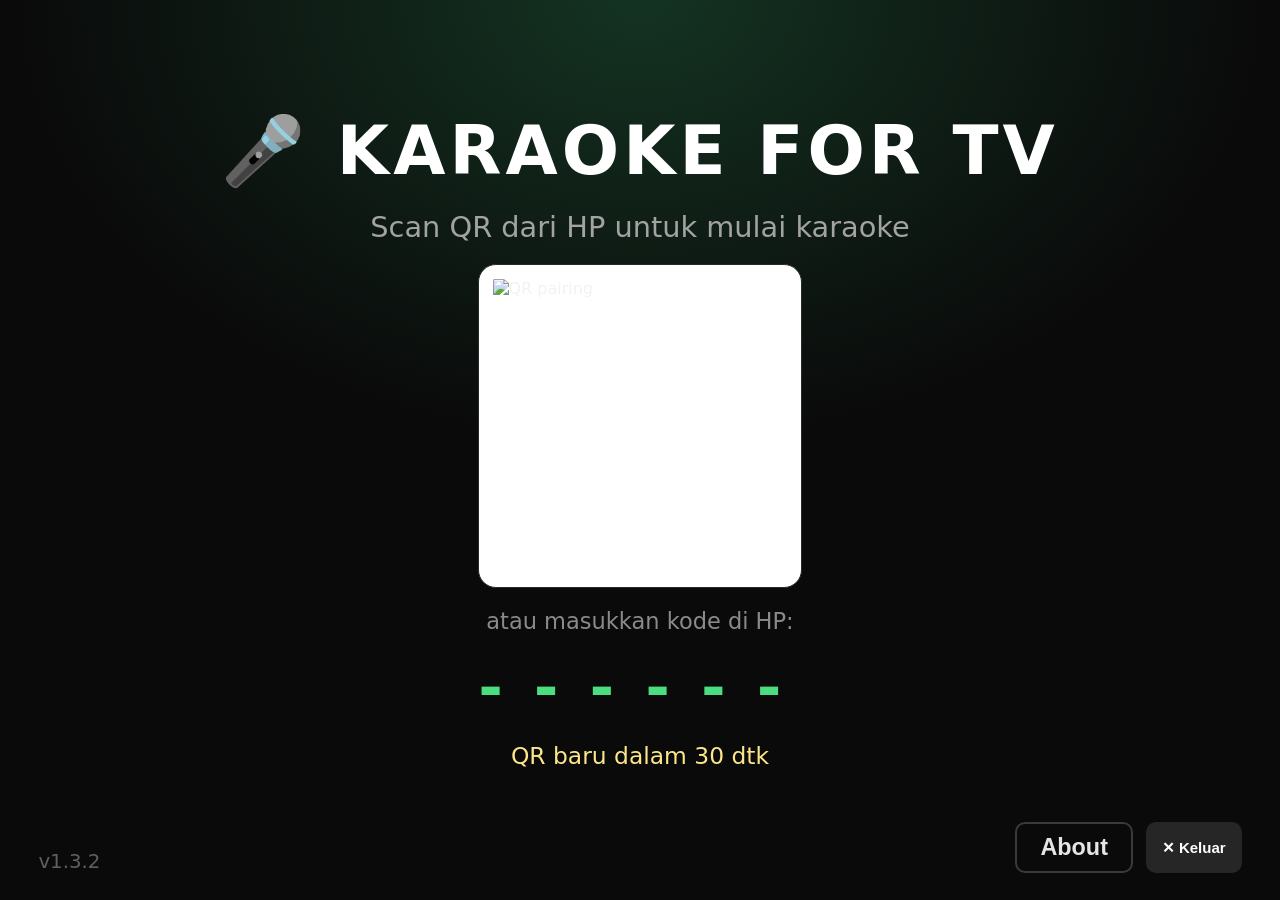
==== web/index.html @ 5122403e "v1.3.3: label fitur eksperimental di tombol mic HP" ====
<!DOCTYPE html>
<html lang="id">
<head>
<meta charset="utf-8">
<meta name="viewport" content="width=device-width, initial-scale=1, maximum-scale=1, user-scalable=no">
<title>Karaoke</title>
<link rel="stylesheet" href="style.css">
</head>
<body>

<!-- ============ MODE TV ============ -->
<div id="tvView" class="hidden">
  <!-- Indikator mic HP (v1.3.0): muncul saat mic HP ON, kecil di pojok -->
  <div id="micBadge" class="mic-badge hidden">🎤 MIC HP ON</div>
  <!-- Layar tunggu -->
  <div id="waitScreen" class="wait-screen">
    <div class="wait-title">🎤 KARAOKE FOR TV</div>
    <div class="wait-sub">Scan QR dari HP untuk mulai karaoke</div>
    <img id="qrImg" class="qr-img" src="/qr.png" alt="QR pairing">
    <div class="wait-code-label">atau masukkan kode di HP:</div>
    <div id="pairCode" class="wait-code">------</div>
    <div id="qrCountdown" class="wait-countdown">QR baru dalam 30 dtk</div>
    <div id="waitIp" class="wait-ip"></div>
    <div class="wait-version" id="tvVersion">v1.3.1</div>
    <div class="wait-actions">
      <button id="btnAboutWait" class="btn ghost-tv">About</button>
      <button id="btnExitWait" class="btn exit-btn">✕ Keluar</button>
    </div>
  </div>
  <!-- Layar player -->
  <div id="playerScreen" class="player-screen hidden">
    <div id="playerWrap"><div id="player"></div></div>
    <div id="nowBar" class="now-bar">
      <div class="now-text">
        <div id="nowTitle" class="now-title"></div>
        <div id="nextTitle" class="now-next"></div>
      </div>
      <button id="btnExitPlayer" class="btn small danger-outline">Keluar</button>
    </div>
  </div>
</div>

<!-- ============ MODE PHONE ============ -->
<div id="phoneView" class="hidden">
  <header class="phone-header">
    <div class="phone-title">🎤 Karaoke Remote</div>
    <div class="conn-right">
      <button id="btnDisconnect" class="btn small danger-outline">Putus</button>
      <div id="connDot" class="conn-dot off" title="status koneksi"></div>
    </div>
  </header>
  <div id="connMsg" class="conn-msg">Menghubungkan ke TV…</div>

  <!-- Mic HP (v1.3.0, default volume 50% sejak v1.3.1): ON = suara HP
       dikirim ke TV, keluar lewat speaker TV. OFF = pakai mic wireless
       beneran di sisi TV. Slider di samping tombol = volume mic
       (0-100%), berlaku langsung saat mic ON. -->
  <section class="mic-sec">
    <div class="mic-row">
      <button id="btnMic" class="btn mic">🎤 Mic HP: OFF</button>
      <span class="mic-exp">fitur eksperimental</span>
      <input id="micVolSlider" type="range" min="0" max="100" value="50" title="Volume mic">
      <span id="micVolVal">50</span>
    </div>
    <div id="micStatus" class="mic-status"></div>
  </section>

  <section class="search-box">
    <input id="searchInput" type="search" placeholder="Cari lagu karaoke…" enterkeyhint="search">
    <button id="searchBtn" class="btn primary">Cari</button>
  </section>
  <div id="searchStatus" class="search-status"></div>
  <div id="results" class="results"></div>

  <section id="npCard" class="np-card hidden">
    <div class="np-label">SEDANG DIPUTAR</div>
    <div id="npTitle" class="np-title">—</div>
    <div id="npProgress" class="np-progress"><div id="npBar" class="np-bar"></div></div>
    <div id="npTime" class="np-time">0:00 / 0:00</div>
    <div class="np-hint">ketuk bilah di atas untuk loncat ke bagian lagu</div>
    <div class="np-controls">
      <button id="btnPrev" class="btn ctrl" title="Sebelumnya">⏮</button>
      <button id="btnPlayPause" class="btn ctrl big" title="Putar/Jeda">⏸</button>
      <button id="btnNext" class="btn ctrl" title="Berikutnya">⏭</button>
      <button id="btnReplay" class="btn ctrl" title="Putar ulang">↺</button>
    </div>
    <div class="vol-row">
      <span>🔈</span>
      <input id="volSlider" type="range" min="0" max="100" value="80">
      <span>🔊</span>
      <span id="volVal">80</span>
    </div>
  </section>

  <section class="queue-sec">
    <div class="queue-head">
      <span>Antrean (<span id="queueCount">0</span>)</span>
      <button id="btnClearQueue" class="btn small danger">Bersihkan</button>
    </div>
    <div id="queueList" class="queue-list"></div>
  </section>

  <button id="btnRescan" class="btn ghost hidden" onclick="rescanQr()">Scan Ulang QR TV</button>

  <footer class="phone-footer">
    <button id="btnAboutPhone" class="btn ghost small">About</button>
    <button id="btnExitPhone" class="btn ghost small danger-outline">Keluar</button>
    <span class="phone-version" id="phoneVersion">v1.3.1</span>
  </footer>
</div>

<!-- ============ ABOUT (dipakai TV + HP) ============ -->
<div id="aboutModal" class="about-modal hidden">
  <div class="about-card">
    <div id="aboutTitle" class="about-title">🎤 Karaoke for TV</div>
    <div id="aboutVersion" class="about-version">Versi 1.1.0</div>
    <p class="about-desc">Karaoke di TV, dikontrol dari HP. Cari lagu tanpa mengganggu layar yang sedang karaoke, dan susun playlist untuk putaran berikutnya.</p>
    <ul class="about-list">
      <li>Cari lagu dari HP tanpa ganggu layar</li>
      <li>Susun playlist untuk putaran berikutnya</li>
      <li>Pasang &amp; konek mudah — scan QR sekali</li>
      <li>Ringan di perangkat</li>
      <li>Support Android 7 ke atas, HP lawas pun bisa</li>
      <li>Tanpa API · Tanpa login · Gratis</li>
    </ul>
    <button id="btnAboutClose" class="btn primary about-close">Tutup</button>
    <button id="btnCheckUpdate" class="btn ghost about-close">Cek update</button>
    <div id="updateCheckStatus" class="update-status"></div>
  </div>
</div>

<!-- ============ UPDATE (dipakai TV + HP) ============ -->
<div id="updateModal" class="about-modal hidden">
  <div class="about-card">
    <div id="updateTitle" class="about-title">Update tersedia</div>
    <div id="updateVersion" class="about-version"></div>
    <p id="updateNotes" class="about-desc"></p>
    <div id="updateStatus" class="update-status"></div>
    <div id="updateProgress" class="update-progress hidden">
      <div class="update-progress-track"><div id="updateProgressBar" class="update-progress-bar"></div></div>
      <div id="updateProgressText" class="update-progress-text"></div>
    </div>
    <button id="btnUpdateNow" class="btn primary about-close">Update sekarang</button>
    <button id="btnUpdateLater" class="btn ghost about-close">Nanti</button>
  </div>
</div>

<script src="app.js"></script>
</body>
</html>
---- web/style.css ----
* { box-sizing: border-box; margin: 0; padding: 0; }
html, body { height: 100%; }
body { background: #0a0a0a; color: #f2f2f2; font-family: system-ui, -apple-system, "Segoe UI", Roboto, sans-serif; }
.hidden { display: none !important; }
button { cursor: pointer; }

/* ---------- TV ---------- */
#tvView { width: 100vw; height: 100vh; overflow: hidden; }
.wait-screen { width: 100%; height: 100%; position: relative; display: flex; flex-direction: column; align-items: center; justify-content: center; gap: 2.2vh; background: radial-gradient(120vh 85vh at 50% 0%, #143322 0%, #0a0a0a 58%, #0a0a0a 100%); }
.wait-version { position: absolute; left: 3vw; bottom: 3vh; font-size: 2.2vh; color: #5f5f5f; }
.wait-actions { position: absolute; right: 3vw; bottom: 3vh; display: flex; gap: 1vw; }
.btn.ghost-tv { background: transparent; border: 2px solid #3a3a3a; color: #e5e5e5; font-size: 2.6vh; padding: 1.1vh 1.8vw; border-radius: 10px; }
.exit-btn { background: transparent; border: 2px solid #b91c1c; color: #f87171; font-size: 2.6vh; padding: 1.1vh 1.8vw; border-radius: 10px; }
/* cincin fokus yang jelas buat navigasi D-pad remot TV */
#tvView button:focus { outline: 3px solid #4ade80; outline-offset: 2px; }
.wait-countdown { font-size: 2.6vh; color: #fde68a; }
.wait-title { font-size: 7.5vh; font-weight: 800; letter-spacing: .06em; color: #fff; }
.wait-sub { font-size: 3.2vh; color: #a3a3a3; }
.qr-img { width: 36vh; height: 36vh; background: #fff; padding: 1.5vh; border-radius: 2vh; border: 1px solid #2a2a2a; }
.wait-code-label { font-size: 2.5vh; color: #8a8a8a; }
.wait-code { font-size: 6.5vh; font-weight: 800; letter-spacing: .35em; color: #4ade80; font-family: ui-monospace, monospace; }
.wait-ip { font-size: 2.1vh; color: #5f5f5f; }
.player-screen { width: 100%; height: 100%; position: relative; background: #000; }
#playerWrap, #player { width: 100%; height: 100%; }
#playerWrap iframe { width: 100%; height: 100%; border: 0; }
.now-bar { position: absolute; left: 0; right: 0; bottom: 0; padding: 2.5vh 3vw; background: linear-gradient(transparent, rgba(0,0,0,.85)); display: flex; align-items: flex-end; justify-content: space-between; gap: 2vw; }
.now-text { flex: 1; min-width: 0; }
.now-title { font-size: 4.2vh; font-weight: 700; }
.now-next { font-size: 2.6vh; color: #c9c9c9; margin-top: .6vh; }

/* ---------- Mic HP (v1.3.0) ---------- */
.mic-sec { margin: 2px 0 14px; }
.mic-row { display: flex; align-items: center; gap: 10px; }
.mic-row .btn.mic { flex: 1 1 auto; width: auto; }
.mic-row input[type=range] { flex: 0 0 110px; accent-color: #ef4444; }
#micVolVal { font-size: 13px; color: #c9c9c9; width: 30px; text-align: right; flex-shrink: 0; }
.btn.mic { font-size: 16px; padding: 14px; background: #2e2e2e; }
.btn.mic.on { background: #b91c1c; }
.mic-exp { font-size: 11px; color: #e8b64c; border: 1px solid #e8b64c; border-radius: 999px; padding: 3px 8px; flex-shrink: 0; white-space: nowrap; }
.mic-status { font-size: 13px; color: #9a9a9a; margin-top: 6px; min-height: 16px; }
/* indikator mic di layar TV: badge kecil pojok kanan atas */
.mic-badge { position: fixed; top: 2vh; right: 2vw; z-index: 40; background: rgba(185,28,28,.92); color: #fff; font-size: 2.4vh; font-weight: 800; padding: .8vh 1.4vw; border-radius: 999px; }

/* ---------- Phone ---------- */
#phoneView { min-height: 100vh; padding: 12px 14px 40px; background: #0e0e0e; }
.phone-header { display: flex; align-items: center; justify-content: space-between; padding: 6px 2px 12px; }
.phone-title { font-size: 20px; font-weight: 800; }
.conn-right { display: flex; align-items: center; gap: 10px; }
.btn.danger-outline { background: transparent; border: 1px solid #b91c1c; color: #f87171; }
.conn-dot { width: 14px; height: 14px; border-radius: 50%; background: #f59e0b; }
.conn-dot.on { background: #22c55e; }
.conn-dot.off { background: #ef4444; }
.conn-msg { font-size: 13px; color: #9a9a9a; margin-bottom: 12px; }
.search-box { display: flex; gap: 8px; }
.search-box input { flex: 1; padding: 12px; font-size: 16px; border-radius: 10px; border: 1px solid #2e2e2e; background: #1a1a1a; color: #fff; outline: none; }
.btn { border: 0; border-radius: 10px; padding: 12px 16px; font-size: 15px; font-weight: 700; background: #262626; color: #fff; }
.btn.primary { background: #16a34a; }
.btn.danger { background: #b91c1c; }
.btn.small { padding: 8px 12px; font-size: 13px; }
.btn.ghost { background: transparent; border: 1px solid #555; width: 100%; margin-top: 16px; }
.search-status { font-size: 13px; color: #9a9a9a; margin: 10px 2px; min-height: 16px; }
.results { display: flex; flex-direction: column; gap: 8px; }
.result-item { display: flex; gap: 10px; align-items: center; background: #1a1a1a; border: 1px solid #262626; border-radius: 12px; padding: 8px; }
.result-item img { width: 96px; height: 54px; object-fit: cover; border-radius: 8px; background: #000; }
.result-info { flex: 1; min-width: 0; }
.result-title { font-size: 14px; font-weight: 700; line-height: 1.3; display: -webkit-box; -webkit-line-clamp: 2; -webkit-box-orient: vertical; overflow: hidden; }
.result-meta { font-size: 12px; color: #9a9a9a; margin-top: 4px; }
.result-add { font-size: 22px; width: 40px; height: 40px; border-radius: 50%; border: 0; background: #16a34a; color: #fff; flex-shrink: 0; }
.np-card { background: #1a1a1a; border: 1px solid #262626; border-radius: 14px; padding: 14px; margin: 16px 0; }
.np-label { font-size: 11px; letter-spacing: .12em; color: #9a9a9a; margin-bottom: 6px; }
.np-title { font-size: 16px; font-weight: 700; line-height: 1.35; }
.np-progress { position: relative; height: 12px; background: #444; border-radius: 6px; margin: 12px 0 6px; cursor: pointer; }
.np-progress::before { content: ''; position: absolute; left: 0; right: 0; top: -12px; bottom: -12px; }
.np-bar { height: 100%; width: 0%; background: #22c55e; border-radius: 6px; }
.np-time { font-size: 12px; color: #9a9a9a; text-align: right; }
.np-hint { font-size: 11px; color: #777; margin-top: 4px; }
.np-controls { display: flex; justify-content: center; gap: 14px; margin: 12px 0; }
.btn.ctrl { width: 52px; height: 52px; border-radius: 50%; font-size: 20px; padding: 0; background: #2e2e2e; }
.btn.ctrl.big { width: 64px; height: 64px; font-size: 24px; background: #16a34a; }
.vol-row { display: flex; align-items: center; gap: 10px; }
.vol-row input[type=range] { flex: 1; accent-color: #22c55e; }
#volVal { font-size: 13px; color: #c9c9c9; width: 26px; text-align: right; }
.queue-sec { margin-top: 8px; }
.queue-head { display: flex; justify-content: space-between; align-items: center; font-size: 15px; font-weight: 700; margin-bottom: 8px; }
.queue-list { display: flex; flex-direction: column; gap: 8px; }
.queue-item { display: flex; gap: 10px; align-items: center; background: #1a1a1a; border: 1px solid #262626; border-radius: 12px; padding: 8px; }
.phone-footer { display: flex; align-items: center; gap: 8px; margin-top: 24px; padding-top: 16px; border-top: 1px solid #222; }
.phone-footer .btn { width: auto; margin-top: 0; }
.phone-version { margin-left: auto; font-size: 12px; color: #666; }

/* ---------- About (TV + HP) ---------- */
.about-modal { position: fixed; inset: 0; background: rgba(0,0,0,.72); display: flex; align-items: center; justify-content: center; z-index: 50; padding: 16px; }
.about-card { background: #161616; border: 1px solid #2a2a2a; border-radius: 16px; padding: 24px; width: min(92vw, 560px); max-height: 88vh; overflow-y: auto; }
.about-title { font-size: 22px; font-weight: 800; }
.about-version { font-size: 13px; color: #8a8a8a; margin: 4px 0 12px; }
.about-desc { font-size: 15px; line-height: 1.5; color: #c9c9c9; margin-bottom: 14px; }
.about-list { list-style: none; margin-bottom: 18px; }
.about-list li { font-size: 14px; line-height: 1.45; color: #d4d4d4; padding: 3px 0; }
.about-list li::before { content: '✓ '; color: #22c55e; font-weight: 700; }
.about-close { width: 100%; }
.about-card .btn.ghost { margin-top: 8px; }
.update-status { font-size: 13px; color: #9a9a9a; margin: 10px 2px 0; min-height: 16px; }
.update-progress { margin: 12px 2px 4px; }
.update-progress-track { height: 10px; border-radius: 6px; background: #2a2a2a; overflow: hidden; }
.update-progress-bar { height: 100%; width: 0; border-radius: 6px; background: #22c55e; }
.update-progress-text { font-size: 13px; color: #9a9a9a; margin-top: 6px; min-height: 16px; }
.btn:disabled { opacity: .45; }
/* di TV: dialog lebih besar biar kebaca dari sofa */
.mode-tv .about-card { width: min(92vw, 640px); padding: 4vh 3vw; }
.mode-tv .about-title { font-size: 5vh; }
.mode-tv .about-version { font-size: 2.6vh; }
.mode-tv .about-desc { font-size: 3vh; }
.mode-tv .about-list li { font-size: 2.9vh; padding: .6vh 0; }
.mode-tv .about-close { font-size: 3vh; padding: 1.6vh; }
.mode-tv .update-status { font-size: 2.6vh; }
.mode-tv .update-progress-track { height: 2vh; }
.mode-tv .update-progress-text { font-size: 2.6vh; }
.queue-item img { width: 64px; height: 36px; object-fit: cover; border-radius: 6px; background: #000; }
.queue-item .result-title { font-size: 13px; }
.queue-remove { font-size: 18px; width: 34px; height: 34px; border-radius: 50%; border: 0; background: #3a3a3a; color: #fff; flex-shrink: 0; }
.queue-empty { font-size: 13px; color: #777; padding: 6px 2px; }
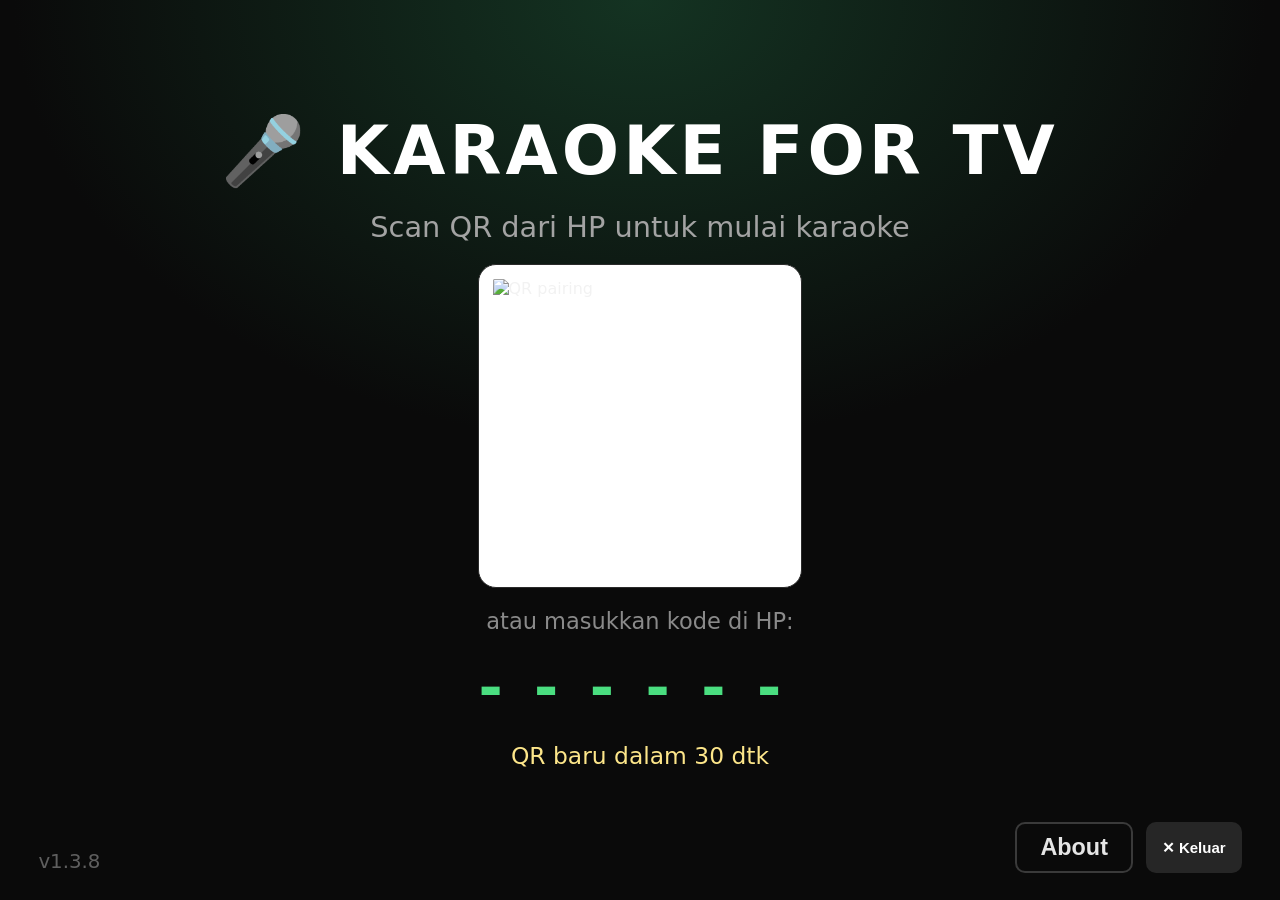
==== commit 770625ff: "v1.3.8: tema Sistem/Gelap/Terang untuk Remote" ====
--- a/web/index.html
+++ b/web/index.html
@@ -21,7 +21,7 @@
     <div id="pairCode" class="wait-code">------</div>
     <div id="qrCountdown" class="wait-countdown">QR baru dalam 30 dtk</div>
     <div id="waitIp" class="wait-ip"></div>
-    <div class="wait-version" id="tvVersion">v1.3.1</div>
+    <div class="wait-version" id="tvVersion">v1.3.8</div>
     <div class="wait-actions">
       <button id="btnAboutWait" class="btn ghost-tv">About</button>
       <button id="btnExitWait" class="btn exit-btn">✕ Keluar</button>
@@ -45,6 +45,7 @@
   <header class="phone-header">
     <div class="phone-title">🎤 Karaoke Remote</div>
     <div class="conn-right">
+      <button id="btnTheme" class="btn small" title="Tema tampilan">🎨 Sistem</button>
       <button id="btnDisconnect" class="btn small danger-outline">Putus</button>
       <div id="connDot" class="conn-dot off" title="status koneksi"></div>
     </div>
@@ -105,7 +106,7 @@
   <footer class="phone-footer">
     <button id="btnAboutPhone" class="btn ghost small">About</button>
     <button id="btnExitPhone" class="btn ghost small danger-outline">Keluar</button>
-    <span class="phone-version" id="phoneVersion">v1.3.1</span>
+    <span class="phone-version" id="phoneVersion">v1.3.8</span>
   </footer>
 </div>
 
@@ -145,6 +146,18 @@
   </div>
 </div>
 
+<!-- ============ TEMA (mode HP saja, v1.3.8) ============ -->
+<div id="themeModal" class="about-modal hidden">
+  <div class="about-card">
+    <div class="about-title">🎨 Tema tampilan</div>
+    <p class="about-desc">Pilih tampilan Remote. "Sistem" ikut pengaturan HP.</p>
+    <button class="btn theme-opt about-close" data-theme-opt="system">🖥️ Sistem<span class="theme-check"></span></button>
+    <button class="btn theme-opt about-close" data-theme-opt="dark">🌙 Gelap<span class="theme-check"></span></button>
+    <button class="btn theme-opt about-close" data-theme-opt="light">☀️ Terang<span class="theme-check"></span></button>
+    <button id="btnThemeClose" class="btn ghost about-close">Tutup</button>
+  </div>
+</div>
+
 <script src="app.js"></script>
 </body>
 </html>
--- a/web/style.css
+++ b/web/style.css
@@ -119,3 +119,48 @@
 .queue-item .result-title { font-size: 13px; }
 .queue-remove { font-size: 18px; width: 34px; height: 34px; border-radius: 50%; border: 0; background: #3a3a3a; color: #fff; flex-shrink: 0; }
 .queue-empty { font-size: 13px; color: #777; padding: 6px 2px; }
+
+/* ---------- Tema terang, mode HP saja (v1.3.8) ----------
+   Cuma aktif kalau body mode-phone + class theme-light (diatur JS
+   dari pilihan Sistem/Gelap/Terang). TV selalu gelap, tidak kena. */
+.theme-opt { text-align: left; }
+.theme-opt .theme-check { float: right; color: #22c55e; font-weight: 800; }
+.theme-opt.active { outline: 2px solid #16a34a; }
+body.mode-phone.theme-light { background: #f4f4f5; color: #171717; }
+body.mode-phone.theme-light #phoneView { background: #f4f4f5; }
+body.mode-phone.theme-light .btn { background: #e4e4e7; color: #171717; }
+body.mode-phone.theme-light .btn.primary { background: #16a34a; color: #fff; }
+body.mode-phone.theme-light .btn.danger { background: #b91c1c; color: #fff; }
+body.mode-phone.theme-light .btn.danger-outline { background: transparent; border: 1px solid #b91c1c; color: #b91c1c; }
+body.mode-phone.theme-light .btn.ghost { background: transparent; border: 1px solid #a1a1aa; color: #171717; }
+body.mode-phone.theme-light .btn.ctrl { background: #e4e4e7; color: #171717; }
+body.mode-phone.theme-light .btn.ctrl.big { background: #16a34a; color: #fff; }
+body.mode-phone.theme-light .btn.mic { background: #e4e4e7; color: #171717; }
+body.mode-phone.theme-light .btn.mic.on { background: #b91c1c; color: #fff; }
+body.mode-phone.theme-light .search-box input { background: #fff; border: 1px solid #d4d4d8; color: #171717; }
+body.mode-phone.theme-light .search-box input::placeholder { color: #a1a1aa; }
+body.mode-phone.theme-light .result-item,
+body.mode-phone.theme-light .queue-item,
+body.mode-phone.theme-light .np-card { background: #fff; border: 1px solid #e4e4e7; }
+body.mode-phone.theme-light .result-meta,
+body.mode-phone.theme-light .conn-msg,
+body.mode-phone.theme-light .search-status,
+body.mode-phone.theme-light .np-label,
+body.mode-phone.theme-light .np-time,
+body.mode-phone.theme-light .np-hint,
+body.mode-phone.theme-light .mic-status,
+body.mode-phone.theme-light .queue-empty { color: #71717a; }
+body.mode-phone.theme-light .np-progress { background: #d4d4d8; }
+body.mode-phone.theme-light .mic-exp { color: #b45309; border: 1px solid #d97706; }
+body.mode-phone.theme-light #micVolVal,
+body.mode-phone.theme-light #volVal { color: #52525b; }
+body.mode-phone.theme-light .queue-remove { background: #e4e4e7; color: #171717; }
+body.mode-phone.theme-light .phone-footer { border-top: 1px solid #e4e4e7; }
+body.mode-phone.theme-light .phone-version { color: #a1a1aa; }
+body.mode-phone.theme-light .about-card { background: #fff; border: 1px solid #e4e4e7; }
+body.mode-phone.theme-light .about-version { color: #a1a1aa; }
+body.mode-phone.theme-light .about-desc { color: #52525b; }
+body.mode-phone.theme-light .about-list li { color: #3f3f46; }
+body.mode-phone.theme-light .update-status,
+body.mode-phone.theme-light .update-progress-text { color: #71717a; }
+body.mode-phone.theme-light .update-progress-track { background: #e4e4e7; }
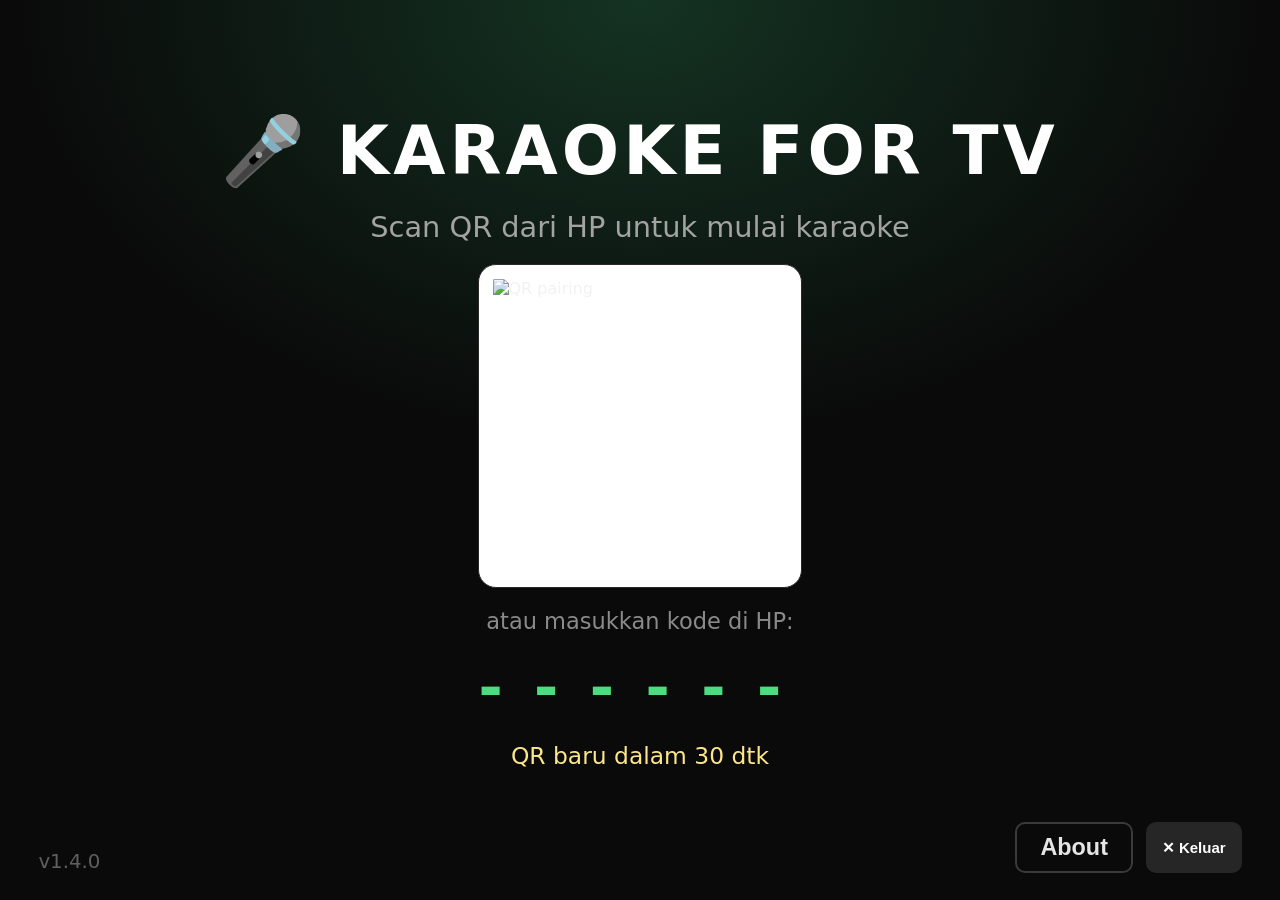
==== commit 9bd781f1: "v1.4.0: tab Playlist di Remote" ====
--- a/web/index.html
+++ b/web/index.html
@@ -21,7 +21,7 @@
     <div id="pairCode" class="wait-code">------</div>
     <div id="qrCountdown" class="wait-countdown">QR baru dalam 30 dtk</div>
     <div id="waitIp" class="wait-ip"></div>
-    <div class="wait-version" id="tvVersion">v1.3.8</div>
+    <div class="wait-version" id="tvVersion">v1.4.0</div>
     <div class="wait-actions">
       <button id="btnAboutWait" class="btn ghost-tv">About</button>
       <button id="btnExitWait" class="btn exit-btn">✕ Keluar</button>
@@ -66,6 +66,14 @@
     <div id="micStatus" class="mic-status"></div>
   </section>
 
+  <!-- v1.4.0: dua tab kiri-kanan. Kiri = Cari (pencarian + sedang
+       diputar), kanan = Playlist (antrean tersimpan di HP). -->
+  <nav class="phone-tabs">
+    <button id="tabBtnCari" class="tab-btn active">🔍 Cari</button>
+    <button id="tabBtnPlaylist" class="tab-btn">🎵 Playlist (<span id="tabPlaylistCount">0</span>)</button>
+  </nav>
+
+  <div id="tabCari">
   <section class="search-box">
     <input id="searchInput" type="search" placeholder="Cari lagu karaoke…" enterkeyhint="search">
     <button id="searchBtn" class="btn primary">Cari</button>
@@ -92,21 +100,29 @@
       <span id="volVal">80</span>
     </div>
   </section>
+  </div>
 
+  <div id="tabPlaylist" class="hidden">
+  <!-- v1.4.0: playlist tersimpan di HP. Tombol ini SATU-SATUNYA jalan
+       playlist masuk ke TV, tidak ada kirim otomatis saat sambung. -->
+  <button id="btnPlayPlaylist" class="btn primary playlist-play">▶ Putar playlist ke TV</button>
+  <div id="playlistStatus" class="playlist-status"></div>
   <section class="queue-sec">
     <div class="queue-head">
-      <span>Antrean (<span id="queueCount">0</span>)</span>
+      <span>Playlist (<span id="queueCount">0</span>)</span>
       <button id="btnClearQueue" class="btn small danger">Bersihkan</button>
     </div>
     <div id="queueList" class="queue-list"></div>
   </section>
+  <button id="btnDeleteSaved" class="btn ghost small danger-outline">Hapus simpanan playlist</button>
+  </div>
 
   <button id="btnRescan" class="btn ghost hidden" onclick="rescanQr()">Scan Ulang QR TV</button>
 
   <footer class="phone-footer">
     <button id="btnAboutPhone" class="btn ghost small">About</button>
     <button id="btnExitPhone" class="btn ghost small danger-outline">Keluar</button>
-    <span class="phone-version" id="phoneVersion">v1.3.8</span>
+    <span class="phone-version" id="phoneVersion">v1.4.0</span>
   </footer>
 </div>
 
--- a/web/style.css
+++ b/web/style.css
@@ -164,3 +164,13 @@
 body.mode-phone.theme-light .update-status,
 body.mode-phone.theme-light .update-progress-text { color: #71717a; }
 body.mode-phone.theme-light .update-progress-track { background: #e4e4e7; }
+
+/* ---------- Tab Cari / Playlist (v1.4.0) ---------- */
+.phone-tabs { display: flex; gap: 8px; margin: 2px 0 14px; }
+.tab-btn { flex: 1; border: 1px solid #2e2e2e; border-radius: 10px; padding: 12px 8px; font-size: 15px; font-weight: 700; background: #1a1a1a; color: #9a9a9a; }
+.tab-btn.active { background: #16a34a; border-color: #16a34a; color: #fff; }
+.playlist-play { width: 100%; margin-bottom: 8px; }
+.playlist-status { font-size: 13px; color: #9a9a9a; margin: 0 2px 10px; min-height: 16px; }
+body.mode-phone.theme-light .tab-btn { background: #fff; border: 1px solid #e4e4e7; color: #71717a; }
+body.mode-phone.theme-light .tab-btn.active { background: #16a34a; border-color: #16a34a; color: #fff; }
+body.mode-phone.theme-light .playlist-status { color: #71717a; }
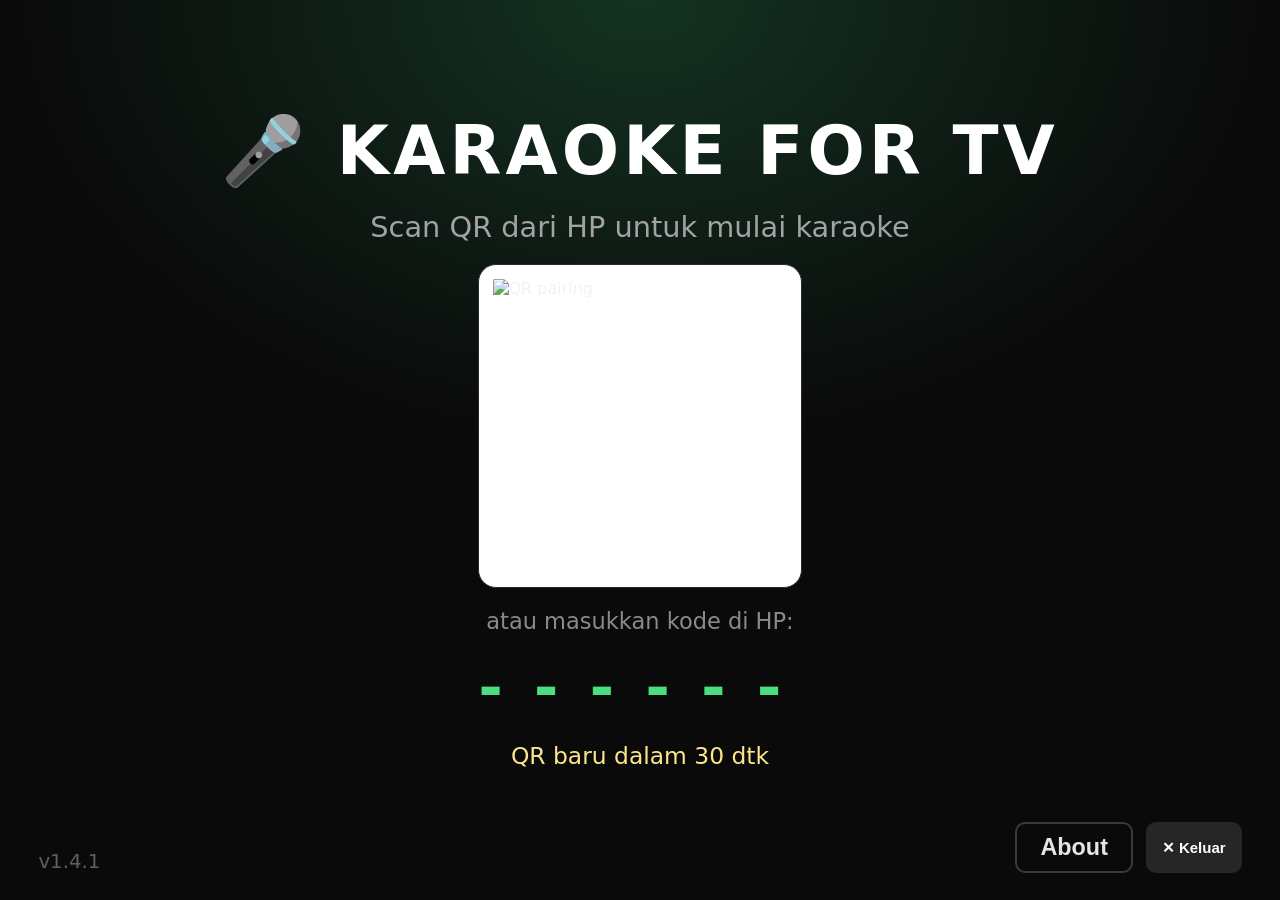
==== commit f35c01c1: "v1.4.1: perbaikan playlist (koleksi tersimpan + tombol Putar anti-ganda)" ====
--- a/web/index.html
+++ b/web/index.html
@@ -21,7 +21,7 @@
     <div id="pairCode" class="wait-code">------</div>
     <div id="qrCountdown" class="wait-countdown">QR baru dalam 30 dtk</div>
     <div id="waitIp" class="wait-ip"></div>
-    <div class="wait-version" id="tvVersion">v1.4.0</div>
+    <div class="wait-version" id="tvVersion">v1.4.1</div>
     <div class="wait-actions">
       <button id="btnAboutWait" class="btn ghost-tv">About</button>
       <button id="btnExitWait" class="btn exit-btn">✕ Keluar</button>
@@ -66,7 +66,7 @@
     <div id="micStatus" class="mic-status"></div>
   </section>
 
-  <!-- v1.4.0: dua tab kiri-kanan. Kiri = Cari (pencarian + sedang
+  <!-- v1.4.1: dua tab kiri-kanan. Kiri = Cari (pencarian + sedang
        diputar), kanan = Playlist (antrean tersimpan di HP). -->
   <nav class="phone-tabs">
     <button id="tabBtnCari" class="tab-btn active">🔍 Cari</button>
@@ -103,7 +103,7 @@
   </div>
 
   <div id="tabPlaylist" class="hidden">
-  <!-- v1.4.0: playlist tersimpan di HP. Tombol ini SATU-SATUNYA jalan
+  <!-- v1.4.1: playlist tersimpan di HP. Tombol ini SATU-SATUNYA jalan
        playlist masuk ke TV, tidak ada kirim otomatis saat sambung. -->
   <button id="btnPlayPlaylist" class="btn primary playlist-play">▶ Putar playlist ke TV</button>
   <div id="playlistStatus" class="playlist-status"></div>
@@ -122,7 +122,7 @@
   <footer class="phone-footer">
     <button id="btnAboutPhone" class="btn ghost small">About</button>
     <button id="btnExitPhone" class="btn ghost small danger-outline">Keluar</button>
-    <span class="phone-version" id="phoneVersion">v1.4.0</span>
+    <span class="phone-version" id="phoneVersion">v1.4.1</span>
   </footer>
 </div>
 
--- a/web/style.css
+++ b/web/style.css
@@ -165,7 +165,7 @@
 body.mode-phone.theme-light .update-progress-text { color: #71717a; }
 body.mode-phone.theme-light .update-progress-track { background: #e4e4e7; }
 
-/* ---------- Tab Cari / Playlist (v1.4.0) ---------- */
+/* ---------- Tab Cari / Playlist (v1.4.1) ---------- */
 .phone-tabs { display: flex; gap: 8px; margin: 2px 0 14px; }
 .tab-btn { flex: 1; border: 1px solid #2e2e2e; border-radius: 10px; padding: 12px 8px; font-size: 15px; font-weight: 700; background: #1a1a1a; color: #9a9a9a; }
 .tab-btn.active { background: #16a34a; border-color: #16a34a; color: #fff; }
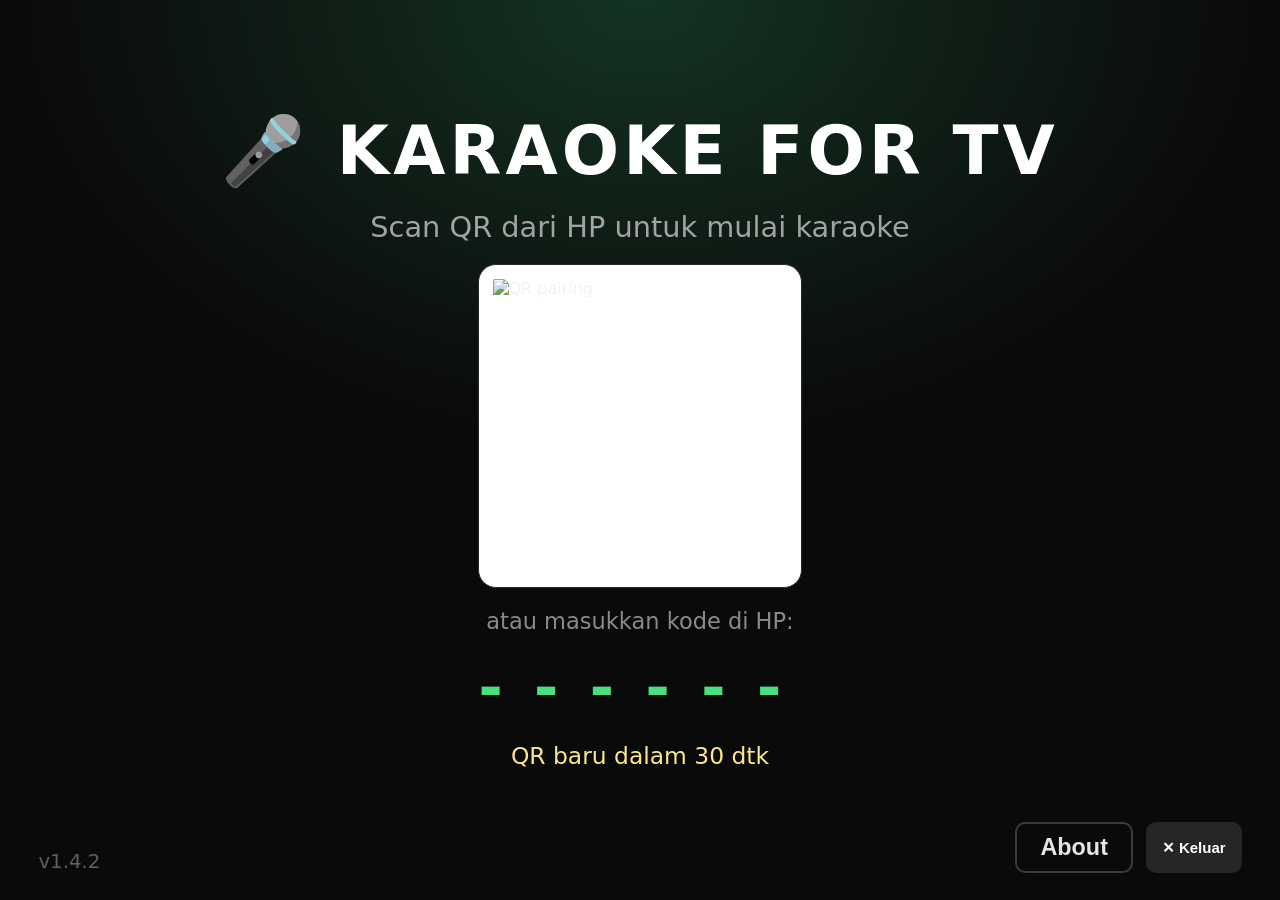
==== commit d6d4b712: "v1.4.2: fix koneksi sesudah update (WS port + restart service)" ====
--- a/web/index.html
+++ b/web/index.html
@@ -21,7 +21,7 @@
     <div id="pairCode" class="wait-code">------</div>
     <div id="qrCountdown" class="wait-countdown">QR baru dalam 30 dtk</div>
     <div id="waitIp" class="wait-ip"></div>
-    <div class="wait-version" id="tvVersion">v1.4.1</div>
+    <div class="wait-version" id="tvVersion">v1.4.2</div>
     <div class="wait-actions">
       <button id="btnAboutWait" class="btn ghost-tv">About</button>
       <button id="btnExitWait" class="btn exit-btn">✕ Keluar</button>
@@ -122,7 +122,7 @@
   <footer class="phone-footer">
     <button id="btnAboutPhone" class="btn ghost small">About</button>
     <button id="btnExitPhone" class="btn ghost small danger-outline">Keluar</button>
-    <span class="phone-version" id="phoneVersion">v1.4.1</span>
+    <span class="phone-version" id="phoneVersion">v1.4.2</span>
   </footer>
 </div>
 
@@ -174,6 +174,6 @@
   </div>
 </div>
 
-<script src="app.js"></script>
+<script src="app.js?v=1.4.2"></script>
 </body>
 </html>
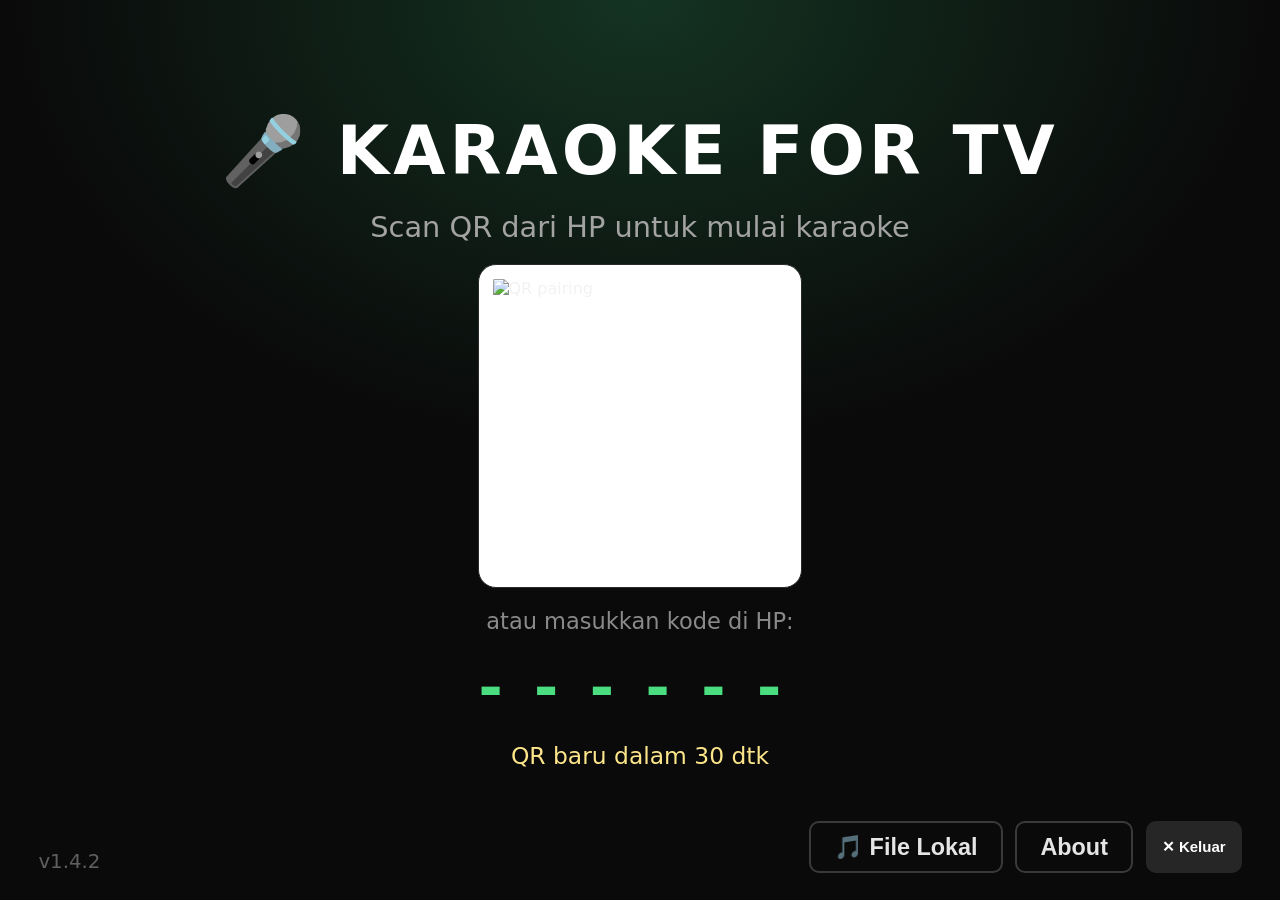
==== commit 0188c256: "v1.4.3: transpose video + pilih folder lagu" ====
--- a/web/index.html
+++ b/web/index.html
@@ -23,6 +23,7 @@
     <div id="waitIp" class="wait-ip"></div>
     <div class="wait-version" id="tvVersion">v1.4.2</div>
     <div class="wait-actions">
+      <button id="btnLocalWait" class="btn ghost-tv">🎵 File Lokal</button>
       <button id="btnAboutWait" class="btn ghost-tv">About</button>
       <button id="btnExitWait" class="btn exit-btn">✕ Keluar</button>
     </div>
@@ -35,8 +36,41 @@
         <div id="nowTitle" class="now-title"></div>
         <div id="nextTitle" class="now-next"></div>
       </div>
+      <button id="btnLocalPlayer" class="btn small">🎵 Nada</button>
       <button id="btnExitPlayer" class="btn small danger-outline">Keluar</button>
     </div>
+  </div>
+</div>
+
+<!-- ============ Transpose file lokal (bukan rilis) ============ -->
+<div id="localModal" class="about-modal hidden">
+  <div class="about-card local-trial">
+    <div class="local-trial-title">🎵 File Lokal — Transpose</div>
+    <p class="local-trial-sub">Ubah nada lagu/video file lokal per semitone, tempo tetap.
+      Audio: MP3, M4A, OGG, WAV, FLAC, AAC. Video: MP4, MKV, WEBM, 3GP.
+      Cuma buat file lokal — lagu YouTube tidak bisa di-transpose. Mic HP
+      tidak kena efek.</p>
+    <div class="local-trial-row">
+      <button id="btnLocalFolder" class="btn">📁 Pilih folder</button>
+      <span id="localFolderInfo" class="local-folder-info"></span>
+    </div>
+    <div class="local-trial-row">
+      <select id="localSongSel" class="local-song-sel"></select>
+    </div>
+    <div class="local-trial-row">
+      <button id="btnLocalPlay" class="btn primary">▶ Putar</button>
+      <button id="btnLocalStop" class="btn">■ Stop</button>
+      <button id="btnLocalShowVideo" class="btn hidden">📺 Tampilkan video</button>
+    </div>
+    <div class="local-trial-row">
+      <span class="local-label">Nada:</span>
+      <button id="btnLocalDown" class="btn ctrl">−</button>
+      <span id="localSemiVal" class="local-semi">0</span>
+      <button id="btnLocalUp" class="btn ctrl">+</button>
+      <button id="btnLocalReset" class="btn">Reset 0</button>
+    </div>
+    <div id="localStatus" class="local-status"></div>
+    <button id="btnLocalClose" class="btn primary about-close">Tutup</button>
   </div>
 </div>
 
@@ -64,6 +98,30 @@
       <span id="micVolVal">50</span>
     </div>
     <div id="micStatus" class="mic-status"></div>
+  </section>
+
+  <!-- Transpose file lokal (bukan rilis): putar lagu/video lokal
+       di TV, ubah nadanya dari HP. Daftar lagu datang dari TV
+       (folder pilihan + folder bawaan). Lagu YouTube tidak bisa
+       di-transpose. -->
+  <section class="np-card">
+    <div class="np-label">🎵 FILE LOKAL — TRANSPOSE</div>
+    <div class="local-trial-row">
+      <select id="localSongSelP" class="local-song-sel"></select>
+    </div>
+    <div class="local-trial-row">
+      <button id="btnLocalPlayP" class="btn primary">▶ Putar</button>
+      <button id="btnLocalStopP" class="btn">■ Stop</button>
+    </div>
+    <div class="local-trial-row">
+      <span class="local-label">Nada:</span>
+      <button id="btnLocalDownP" class="btn ctrl">−</button>
+      <span id="localSemiValP" class="local-semi">0</span>
+      <button id="btnLocalUpP" class="btn ctrl">+</button>
+      <button id="btnLocalResetP" class="btn">Reset 0</button>
+    </div>
+    <div id="localFolderInfoP" class="local-status"></div>
+    <div id="localStatusP" class="local-status"></div>
   </section>
 
   <!-- v1.4.1: dua tab kiri-kanan. Kiri = Cari (pencarian + sedang
--- a/web/style.css
+++ b/web/style.css
@@ -174,3 +174,25 @@
 body.mode-phone.theme-light .tab-btn { background: #fff; border: 1px solid #e4e4e7; color: #71717a; }
 body.mode-phone.theme-light .tab-btn.active { background: #16a34a; border-color: #16a34a; color: #fff; }
 body.mode-phone.theme-light .playlist-status { color: #71717a; }
+
+/* ============ Transpose file lokal (bukan rilis) ============ */
+.local-trial-title { font-size: 18px; font-weight: 800; }
+.local-trial-sub { font-size: 13px; color: #9a9a9a; line-height: 1.45; margin-top: 6px; }
+.local-trial-row { display: flex; align-items: center; gap: 10px; margin-top: 12px; }
+.local-label { font-size: 14px; color: #c9c9c9; }
+.local-semi { font-size: 20px; font-weight: 800; min-width: 44px; text-align: center; color: #4ade80; }
+.local-status { font-size: 13px; color: #9a9a9a; margin-top: 10px; min-height: 16px; line-height: 1.4; }
+.local-song-sel { flex: 1; min-width: 0; padding: 12px; font-size: 15px; border-radius: 10px; border: 1px solid #2e2e2e; background: #1a1a1a; color: #fff; }
+.local-folder-info { flex: 1; min-width: 0; font-size: 13px; color: #9a9a9a; line-height: 1.4; overflow: hidden; text-overflow: ellipsis; }
+.about-modal button:focus { outline: 3px solid #4ade80; outline-offset: 2px; }
+/* layar TV: semua serba besar */
+.mode-tv .local-trial-title { font-size: 4.2vh; }
+.mode-tv .local-trial-sub { font-size: 2.6vh; }
+.mode-tv .local-trial-row { gap: 1.2vw; margin-top: 1.6vh; }
+.mode-tv .local-label { font-size: 3vh; }
+.mode-tv .local-semi { font-size: 4.5vh; min-width: 6vw; }
+.mode-tv .local-status { font-size: 2.6vh; }
+.mode-tv .local-song-sel { font-size: 3vh; padding: 1.4vh 1vw; }
+.mode-tv .local-folder-info { font-size: 2.6vh; }
+.mode-tv .local-trial .btn { font-size: 3vh; padding: 1.4vh 1.6vw; }
+.mode-tv .local-trial .about-close { width: 100%; margin-top: 2vh; }
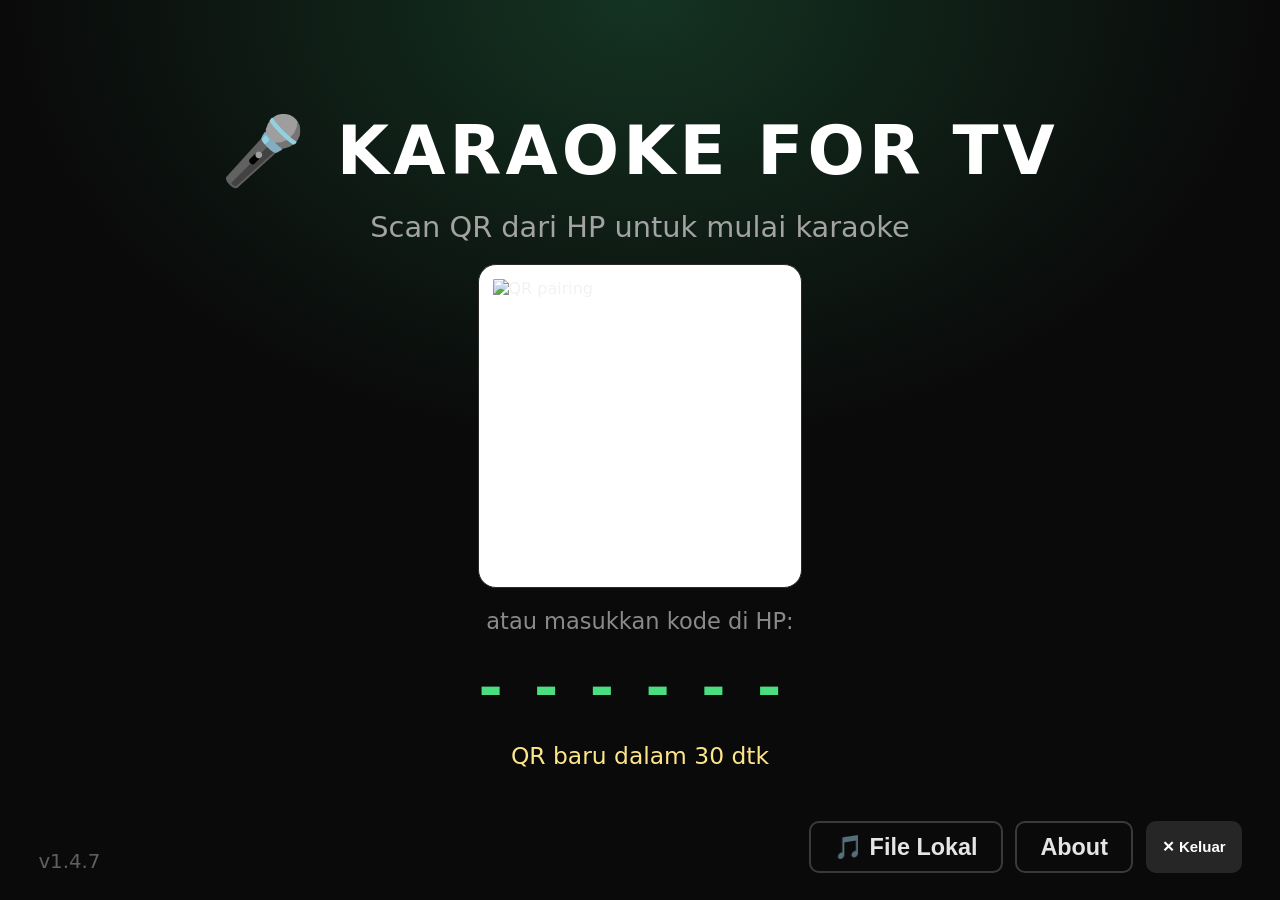
==== commit 3bb8af7a: "v1.4.7: tutup penjelajah folder lokal, kartu transpose Remote disederhanakan, tambah hapus unduhan" ====
--- a/web/index.html
+++ b/web/index.html
@@ -51,15 +51,12 @@
       Cuma buat file lokal — lagu YouTube tidak bisa di-transpose. Mic HP
       tidak kena efek.</p>
     <div class="local-trial-row">
-      <button id="btnLocalFolder" class="btn">📁 Pilih folder</button>
-      <span id="localFolderInfo" class="local-folder-info"></span>
-    </div>
-    <div class="local-trial-row">
       <select id="localSongSel" class="local-song-sel"></select>
     </div>
     <div class="local-trial-row">
       <button id="btnLocalPlay" class="btn primary">▶ Putar</button>
       <button id="btnLocalStop" class="btn">■ Stop</button>
+      <button id="btnLocalDelete" class="btn danger">🗑 Hapus</button>
       <button id="btnLocalShowVideo" class="btn hidden">📺 Tampilkan video</button>
     </div>
     <div class="local-trial-row">
@@ -69,6 +66,13 @@
       <button id="btnLocalUp" class="btn ctrl">+</button>
       <button id="btnLocalReset" class="btn">Reset 0</button>
     </div>
+    <!-- Progres unduhan (diperintah dari HP, dikerjakan TV): bar +
+         persen + MB, update live selama unduhan jalan. -->
+    <div id="localDownloadProgress" class="update-progress hidden">
+      <div class="update-progress-track"><div id="localDownloadProgressBar" class="update-progress-bar"></div></div>
+      <div id="localDownloadProgressText" class="update-progress-text"></div>
+    </div>
+    <div id="localDownloadStatus" class="local-status"></div>
     <div id="localStatus" class="local-status"></div>
     <button id="btnLocalClose" class="btn primary about-close">Tutup</button>
   </div>
@@ -106,13 +110,7 @@
        di-transpose. -->
   <section class="np-card">
     <div class="np-label">🎵 FILE LOKAL — TRANSPOSE</div>
-    <div class="local-trial-row">
-      <select id="localSongSelP" class="local-song-sel"></select>
-    </div>
-    <div class="local-trial-row">
-      <button id="btnLocalPlayP" class="btn primary">▶ Putar</button>
-      <button id="btnLocalStopP" class="btn">■ Stop</button>
-    </div>
+    <div id="localNowTitleP" class="local-now-title">Belum ada lagu lokal yang diputar</div>
     <div class="local-trial-row">
       <span class="local-label">Nada:</span>
       <button id="btnLocalDownP" class="btn ctrl">−</button>
@@ -129,6 +127,7 @@
   <nav class="phone-tabs">
     <button id="tabBtnCari" class="tab-btn active">🔍 Cari</button>
     <button id="tabBtnPlaylist" class="tab-btn">🎵 Playlist (<span id="tabPlaylistCount">0</span>)</button>
+    <button id="tabBtnDownload" class="tab-btn">⬇ Download (<span id="tabDownloadCount">0</span>)</button>
   </nav>
 
   <div id="tabCari">
@@ -173,6 +172,22 @@
     <div id="queueList" class="queue-list"></div>
   </section>
   <button id="btnDeleteSaved" class="btn ghost small danger-outline">Hapus simpanan playlist</button>
+  </div>
+
+  <div id="tabDownload" class="hidden">
+  <!-- Unduhan MP4 ke TV: daftar dibaca dari folder download TV
+       (bukan dari memori HP), jadi tetap ada walau HP sempat putus.
+       Ketuk file untuk memutar lokal di TV (transpose tetap jalan). -->
+  <div id="downloadStatus" class="playlist-status"></div>
+  <div id="downloadProgress" class="update-progress hidden">
+    <div class="update-progress-track"><div id="downloadProgressBar" class="update-progress-bar"></div></div>
+    <div id="downloadProgressText" class="update-progress-text"></div>
+  </div>
+  <section class="queue-sec">
+    <div class="queue-head"><span>Download (<span id="downloadCount">0</span>)</span></div>
+    <div id="downloadList" class="queue-list"></div>
+  </section>
+  <div class="playlist-status">File tersimpan di TV. Ketuk ⬇ di hasil pencarian buat mengunduh video ke TV. Ketuk 🗑 di file buat menghapusnya.</div>
   </div>
 
   <button id="btnRescan" class="btn ghost hidden" onclick="rescanQr()">Scan Ulang QR TV</button>
@@ -232,6 +247,6 @@
   </div>
 </div>
 
-<script src="app.js?v=1.4.2"></script>
+<script src="app.js?v=1.4.7"></script>
 </body>
 </html>
--- a/web/style.css
+++ b/web/style.css
@@ -66,6 +66,18 @@
 .result-title { font-size: 14px; font-weight: 700; line-height: 1.3; display: -webkit-box; -webkit-line-clamp: 2; -webkit-box-orient: vertical; overflow: hidden; }
 .result-meta { font-size: 12px; color: #9a9a9a; margin-top: 4px; }
 .result-add { font-size: 22px; width: 40px; height: 40px; border-radius: 50%; border: 0; background: #16a34a; color: #fff; flex-shrink: 0; }
+/* Tombol unduh (⬇) di hasil pencarian: unduh video ke TV (MP4). */
+.result-dl { font-size: 20px; width: 40px; height: 40px; border-radius: 50%; border: 0; background: #1d7a3d; color: #fff; flex-shrink: 0; }
+.result-dl:active { background: #145c2d; }
+.result-dl:disabled { opacity: .55; }
+/* Tombol hapus (🗑) per file di tab Download. Ketuk sekali = bersiap
+   (merah, "Yakin?"), ketuk kedua = hapus beneran. */
+.result-del { font-size: 18px; width: 40px; height: 40px; border-radius: 50%; border: 0; background: #3a3a3a; color: #fff; flex-shrink: 0; }
+.result-del.armed { background: #b91c1c; font-size: 11px; font-weight: 700; }
+body.mode-phone.theme-light .result-del { background: #e4e4e7; color: #171717; }
+body.mode-phone.theme-light .result-del.armed { background: #b91c1c; color: #fff; }
+/* Ukuran file di tab Download (di bawah judul file). */
+.dl-size { font-size: 12px; color: #9a9a9a; margin-top: 2px; }
 .np-card { background: #1a1a1a; border: 1px solid #262626; border-radius: 14px; padding: 14px; margin: 16px 0; }
 .np-label { font-size: 11px; letter-spacing: .12em; color: #9a9a9a; margin-bottom: 6px; }
 .np-title { font-size: 16px; font-weight: 700; line-height: 1.35; }
@@ -143,6 +155,7 @@
 body.mode-phone.theme-light .queue-item,
 body.mode-phone.theme-light .np-card { background: #fff; border: 1px solid #e4e4e7; }
 body.mode-phone.theme-light .result-meta,
+body.mode-phone.theme-light .dl-size,
 body.mode-phone.theme-light .conn-msg,
 body.mode-phone.theme-light .search-status,
 body.mode-phone.theme-light .np-label,
@@ -177,6 +190,8 @@
 
 /* ============ Transpose file lokal (bukan rilis) ============ */
 .local-trial-title { font-size: 18px; font-weight: 800; }
+/* Judul lagu lokal yang sedang diputar di kartu transpose HP. */
+.local-now-title { font-size: 15px; font-weight: 700; line-height: 1.35; margin-top: 6px; overflow: hidden; text-overflow: ellipsis; display: -webkit-box; -webkit-line-clamp: 2; -webkit-box-orient: vertical; }
 .local-trial-sub { font-size: 13px; color: #9a9a9a; line-height: 1.45; margin-top: 6px; }
 .local-trial-row { display: flex; align-items: center; gap: 10px; margin-top: 12px; }
 .local-label { font-size: 14px; color: #c9c9c9; }
@@ -184,6 +199,16 @@
 .local-status { font-size: 13px; color: #9a9a9a; margin-top: 10px; min-height: 16px; line-height: 1.4; }
 .local-song-sel { flex: 1; min-width: 0; padding: 12px; font-size: 15px; border-radius: 10px; border: 1px solid #2e2e2e; background: #1a1a1a; color: #fff; }
 .local-folder-info { flex: 1; min-width: 0; font-size: 13px; color: #9a9a9a; line-height: 1.4; overflow: hidden; text-overflow: ellipsis; }
+/* Fallback pilih folder (v1.4.4): kotak yang muncul kalau TV tidak
+   punya pemilih folder sistem. Pesan + daftar folder dibuat besar
+   supaya kebaca dari sofa dan tidak kelewat. */
+.local-folder-fallback { margin-top: 12px; padding: 12px; border: 1px solid #8a6d1b; border-radius: 10px; background: #241d08; }
+.local-folder-hint { font-size: 13px; color: #e8b64c; line-height: 1.5; }
+.local-folder-choices { margin-top: 10px; display: flex; flex-direction: column; gap: 8px; max-height: 220px; overflow-y: auto; }
+.local-folder-choice { text-align: left; padding: 10px 12px; font-size: 14px; border-radius: 8px; border: 1px solid #2e2e2e; background: #1a1a1a; color: #fff; cursor: pointer; }
+.mode-tv .local-folder-hint { font-size: 2.6vh; }
+.mode-tv .local-folder-choice { font-size: 2.8vh; padding: 1.2vh 1vw; }
+.mode-tv .local-folder-fallback { margin-top: 1.6vh; }
 .about-modal button:focus { outline: 3px solid #4ade80; outline-offset: 2px; }
 /* layar TV: semua serba besar */
 .mode-tv .local-trial-title { font-size: 4.2vh; }
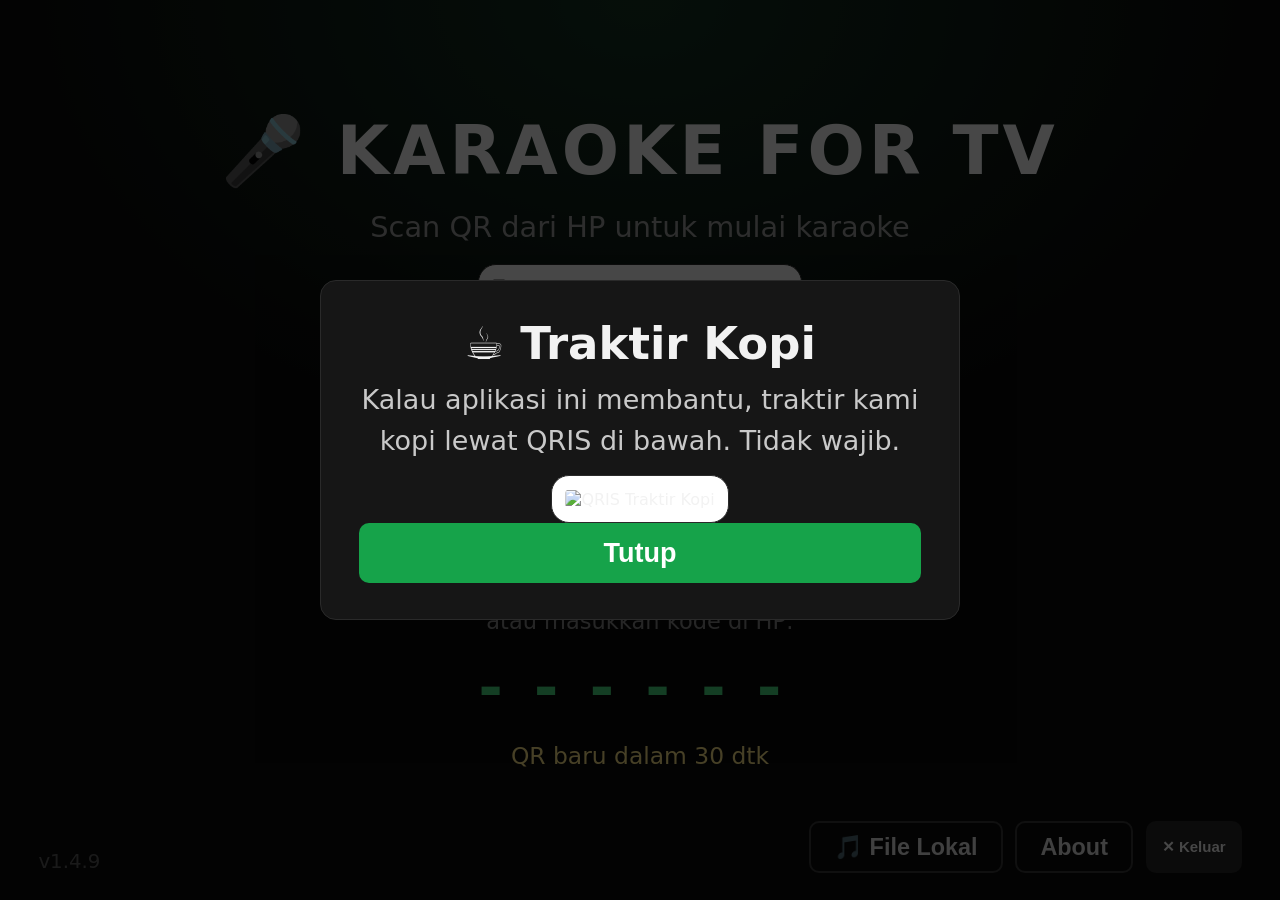
==== commit 13ee805b: "v1.4.9: Remote tidak mati sendiri (foreground service + baterai tanpa batas + Autostart)" ====
--- a/web/index.html
+++ b/web/index.html
@@ -40,6 +40,17 @@
       <button id="btnExitPlayer" class="btn small danger-outline">Keluar</button>
     </div>
   </div>
+  <!-- Popup donasi "Traktir Kopi" (v1.4.8, mode TV saja): muncul tiap
+       aplikasi TV dibuka. QRIS user, tidak wajib — tombol Tutup
+       kembali ke layar tunggu biasa. -->
+  <div id="donateModal" class="about-modal hidden">
+    <div class="about-card donate-card">
+      <div class="donate-title">☕ Traktir Kopi</div>
+      <p class="donate-sub">Kalau aplikasi ini membantu, traktir kami kopi lewat QRIS di bawah. Tidak wajib.</p>
+      <img id="donateQr" class="donate-qr" src="/qris-donasi.jpg" alt="QRIS Traktir Kopi">
+      <button id="btnDonateClose" class="btn primary about-close">Tutup</button>
+    </div>
+  </div>
 </div>
 
 <!-- ============ Transpose file lokal (bukan rilis) ============ -->
@@ -247,6 +258,6 @@
   </div>
 </div>
 
-<script src="app.js?v=1.4.7"></script>
+<script src="app.js?v=1.4.8"></script>
 </body>
 </html>
--- a/web/style.css
+++ b/web/style.css
@@ -221,3 +221,14 @@
 .mode-tv .local-folder-info { font-size: 2.6vh; }
 .mode-tv .local-trial .btn { font-size: 3vh; padding: 1.4vh 1.6vw; }
 .mode-tv .local-trial .about-close { width: 100%; margin-top: 2vh; }
+
+/* ---------- Popup donasi "Traktir Kopi" (v1.4.8, mode TV saja) ---------- */
+.donate-card { text-align: center; }
+.donate-title { font-size: 22px; font-weight: 800; }
+.donate-sub { font-size: 15px; line-height: 1.5; color: #c9c9c9; margin: 10px 0 14px; }
+.donate-qr { width: min(72vw, 340px); height: auto; background: #fff; padding: 10px; border-radius: 12px; border: 1px solid #2a2a2a; }
+/* di TV: judul, teks, dan QR lebih besar biar kebaca dari sofa dan
+   QR gampang di-scan dari HP */
+.mode-tv .donate-title { font-size: 5vh; }
+.mode-tv .donate-sub { font-size: 3vh; }
+.mode-tv .donate-qr { width: min(80vw, 44vh); padding: 1.5vh; border-radius: 2vh; }
